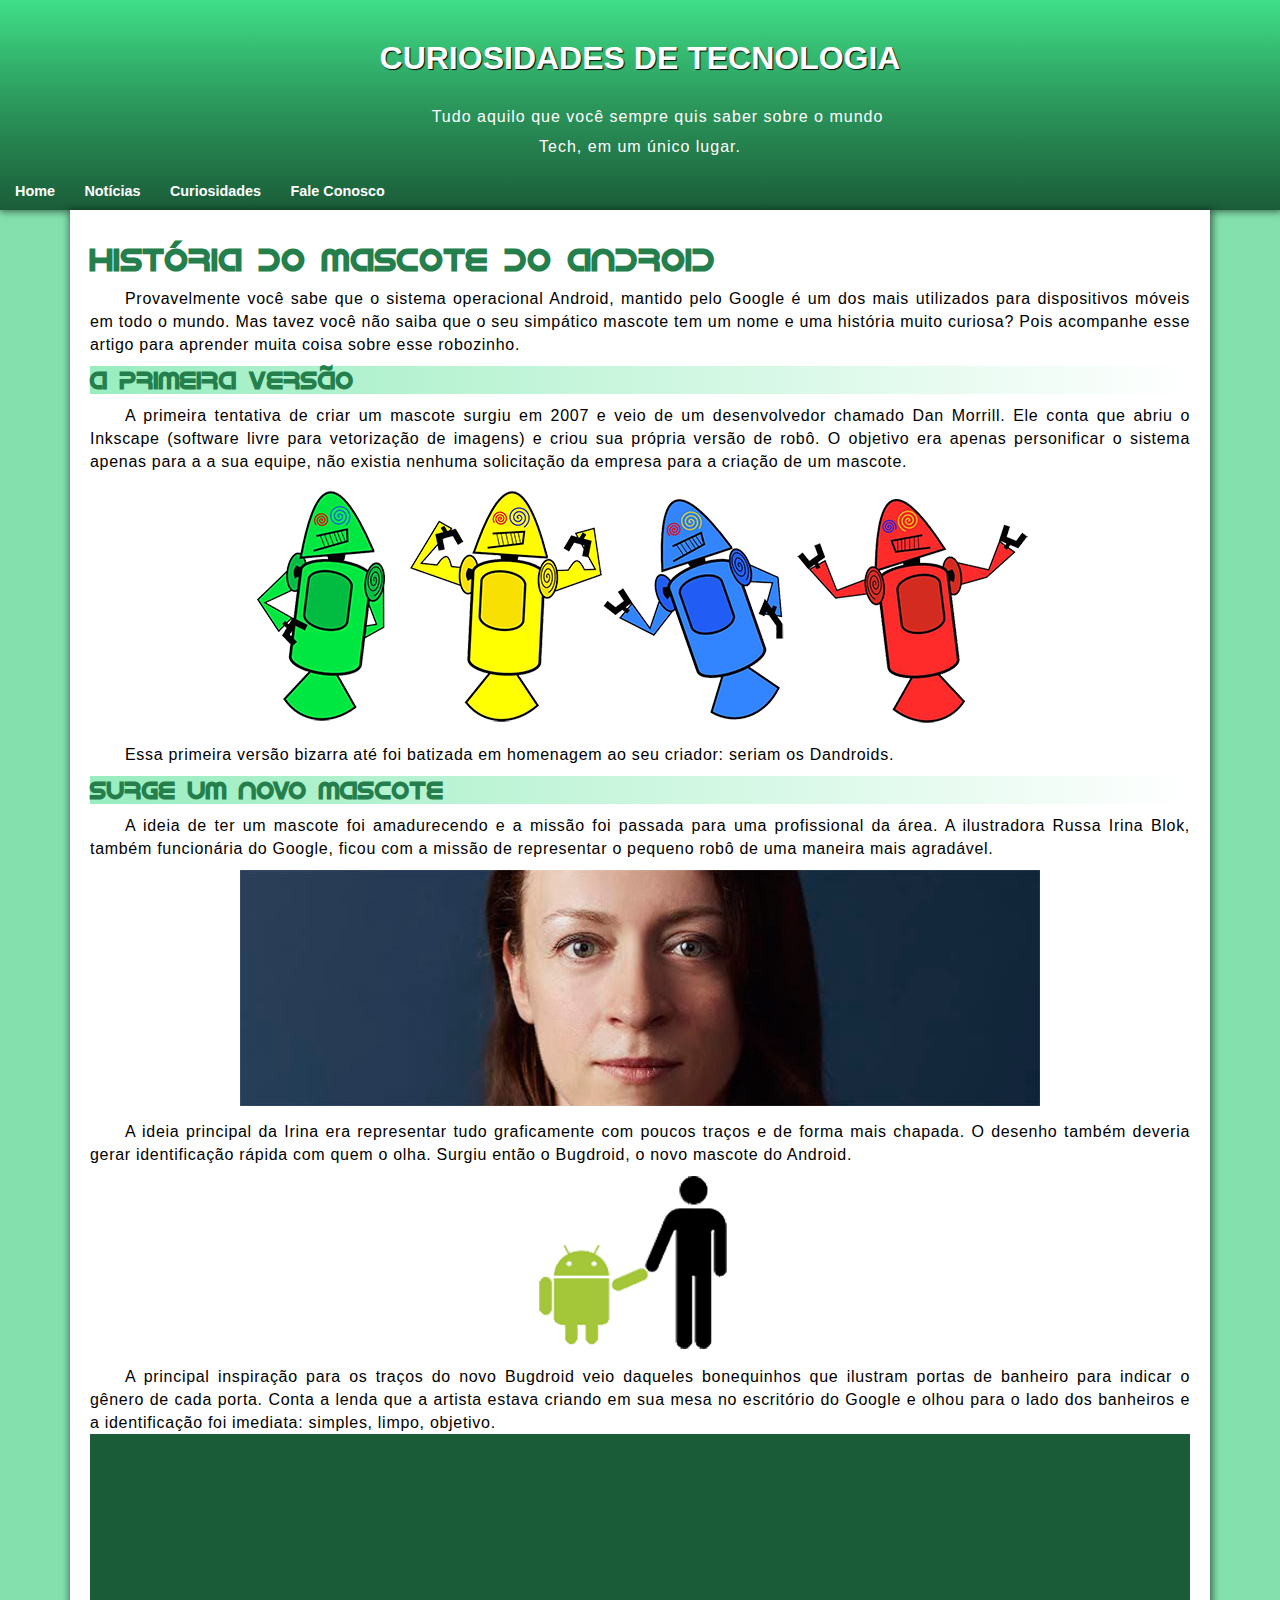
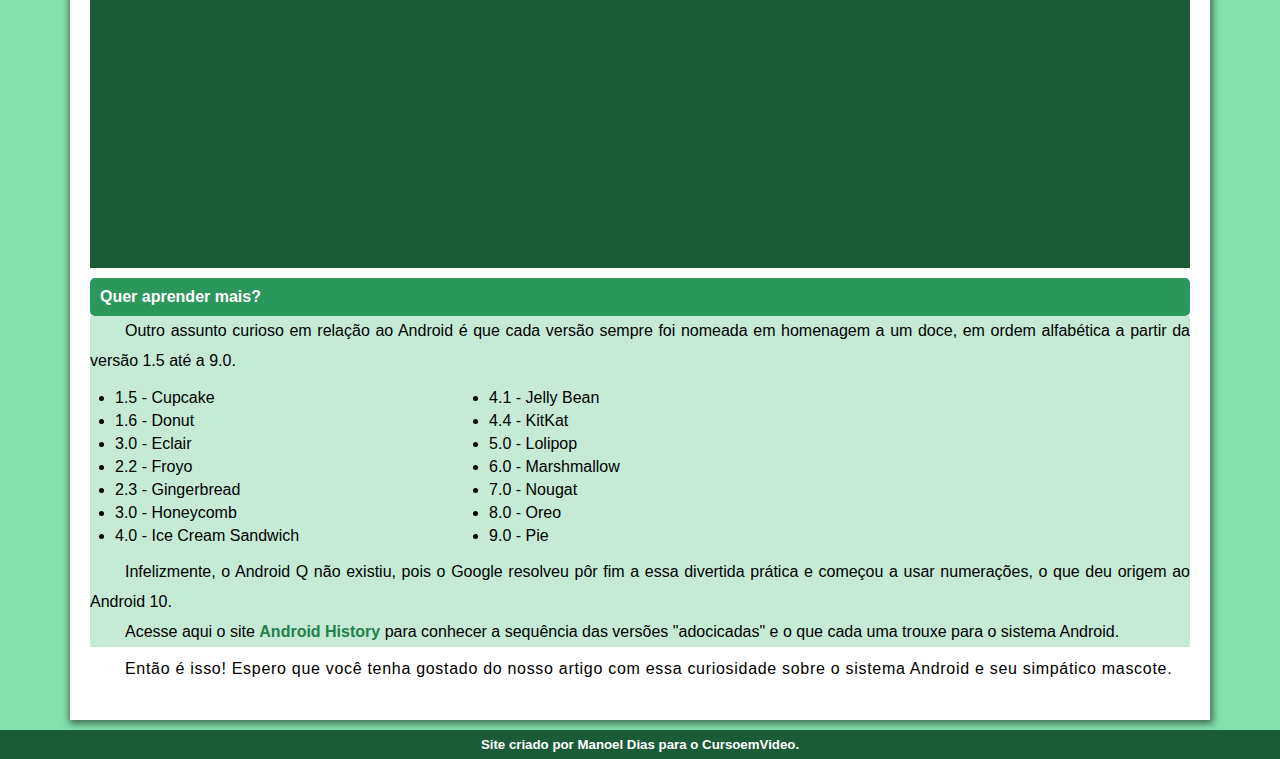
==== index.html @ 593f8a5b "alterei" ====
<!DOCTYPE html>
<html lang="en">
<head>
    <meta charset="UTF-8">
    <meta http-equiv="X-UA-Compatible" content="IE=edge">
    <meta name="viewport" content="width=device-width, initial-scale=1.0">
    <title>Como surgiu o mascote do Android</title>
    <link rel="shortcut icon" href="imagens/favicon.ico" type="image/x-icon">
    <style>
        @font-face {
            font-family: 'desafio';
            src: url(fontes/idroid.otf);
        }
        * {
            padding: 0S;
            margin: 0;
        }
        body {
            background-color: #84E1AD;
            font-family: Arial, Helvetica, sans-serif;
            
            

        }
        header {
            background-image: linear-gradient( 180deg,#3fde87, #2B975B, #1A5C38);
            color: white;
            padding: 40px 0px;
            box-shadow: 1px 1px 7px 1px rgba(0, 0, 0, 0.505);
        }
        div#titulos {
            text-align: center;
            margin-bottom: 20px;
        }
        div#titulos > h1{
            font-family: sans-serif;
            text-shadow: 1px 1px 1px black;
        }
        div#titulos > p {
            margin-top: 25px;
            letter-spacing: 1px;
            
        }
        nav{
            margin-bottom: -30px;
        }
        nav > a {
            text-decoration: none;
            color: white;
            margin-left: 5px;
            
            font-weight: bold;
            font-size: 0.9em;
            padding: 10px;
            
        }
        nav > a:hover {
            background-color: #3fde875f;
            transition: 1.5s;
            
            border-radius: 5px;
        }
        main{
            background-color: white;
            margin: 0px 70px;
            padding: 30px 20px 30px 20px;
            text-align: justify;
            box-shadow: 1px 2px 7px 2px rgba(0, 0, 0, 0.505);
            overflow: hidden;
            
        }
        main > h1 {
            font-family: 'desafio';
            color: #247f4d;
            margin-bottom: 10px;
            
        }
        
        main > p {
            text-indent: 35px;
            letter-spacing: 0.7px;
            line-height: 23px;
        }

        h2 {
            font-family: 'desafio';
            margin: 10px 0px;
            color: #247f4d;
            background-image: linear-gradient(to right, #3fde8788, white);
        }
        div#img1 {
            overflow: hidden;
            text-align: center;
            
        }
        div#img2 {
            overflow: hidden;
            margin: 10px 0px;
            text-align: center;
        }
        div#img3 {
            text-align: center;
            margin: 10px 0pxs;

        }
        div#video {
            overflow: hidden;
            background-color: #1A5C38;
            padding: 15px 10px;
            text-align: center;
        }
        h4{
            background-color: #2B975B;
            margin: 10px 0px 0px 0px;
            padding: 10px;
            border-radius: 5px;

        }
        h4 > a{
            text-decoration: none;
            color: white;
        }
        div#lista {
            background-color: #C5EBD6;
            line-height: 23px;
            overflow: hidden;

            
        }
        div#lista > p > a{
            font-weight: bold;
            text-decoration: none;
            color: #247f4d;
            

        }
        div#itens{
            display: flex;
            margin: 10px -15px;
        }

        div > p {
            text-indent: 35px;
            line-height: 30px;
            
        }
        ul.lista2 {
            
            margin-left: 150px;
        }
        p.ultimo {
            margin: 10px 0px;
        }
        footer {
            background-color: #1A5C38;
            color: white;
            padding: 7px;
            text-align: center;
            margin: 10px 0px 0px 0px;
        }
        
    </style>
</head>
<body>
    <header>
        <div id="titulos">
        <h1>CURIOSIDADES DE TECNOLOGIA</h1>
        <p>Tudo aquilo que você sempre quis saber sobre o mundo <br> Tech, em um único lugar.</p>
        </div>
        <nav>
            <a href="#">Home</a>
            <a href="#">Notícias</a>
            <a href="#">Curiosidades</a>
            <a href="#">Fale Conosco</a>
        </nav>
    </header>
    <main>
        <h1>História do Mascote do Android</h1>

        <p>Provavelmente você sabe que o sistema operacional Android, mantido pelo Google é um dos mais utilizados para dispositivos móveis em todo o mundo. Mas tavez você não saiba que o seu simpático mascote tem um nome e uma história muito curiosa? Pois acompanhe esse artigo para aprender muita coisa sobre esse robozinho.</p>

        <h2>A primeira versão</h2>

        <p>A primeira tentativa de criar um mascote surgiu em 2007 e veio de um desenvolvedor chamado Dan Morrill. Ele conta que abriu o Inkscape (software livre para vetorização de imagens) e criou sua própria versão de robô. O objetivo era apenas personificar o sistema apenas para a a sua equipe, não existia nenhuma solicitação da empresa para a criação de um mascote.</p>
        
        <div id="img1">
            <picture>
                <source media="(max-width: 1050px )" srcset="imagens/dan-droids-pq.png" type="image/png">
            <img src="imagens/dan-droids.png" alt="foto android">
            </picture>
        </div>
        <p>Essa primeira versão bizarra até foi batizada em homenagem ao seu criador: seriam os Dandroids.</p>

        <h2>Surge um novo mascote</h2>

        <p>A ideia de ter um mascote foi amadurecendo e a missão foi passada para uma profissional da área. A ilustradora Russa Irina Blok, também funcionária do Google, ficou com a missão de representar o pequeno robô de uma maneira mais agradável.</p>
        <div id="img2">
        <picture>
            <source media="(max-width: 1050px )" srcset="imagens/irina-blok-pq.jpg" type="image/jpeg">
            <img src="imagens/irina-blok.jpg" alt="imagem de mulher">
        </picture>
        </div>
        <p>A ideia principal da Irina era representar tudo graficamente com poucos traços e de forma mais chapada. O desenho também deveria gerar identificação rápida com quem o olha. Surgiu então o Bugdroid, o novo mascote do Android.</p>
        <div id="img3">
        <img src="imagens/bugdroid.png" alt="Imagem do Android">
        </div>
        <p>A principal inspiração para os traços do novo Bugdroid veio daqueles bonequinhos que ilustram portas de banheiro para indicar o gênero de cada porta. Conta a lenda que a artista estava criando em sua mesa no escritório do Google e olhou para o lado dos banheiros e a identificação foi imediata: simples, limpo, objetivo.</p>
        <div id="video">
        <iframe width="700" height="400" src="https://www.youtube.com/embed/l2UDgpLz20M" title="YouTube video player" frameborder="0" allow="accelerometer; autoplay; clipboard-write; encrypted-media; gyroscope; picture-in-picture" allowfullscreen></iframe>
        </div>
        <h4><a href="#">Quer aprender mais? </a></h4>
        <div id="lista">
            <p>Outro assunto curioso em relação ao Android é que cada versão sempre foi nomeada em homenagem a um doce, em ordem alfabética a partir da versão 1.5 até a 9.0.</p>
            <div id="itens">
            <ul>
                    <li>1.5 - Cupcake</li>
                    <li>1.6 - Donut</li>
                    <li>3.0 - Eclair</li>
                    <li>2.2 - Froyo</li>
                    <li>2.3 - Gingerbread</li>
                    <li>3.0 - Honeycomb</li>
                    <li>4.0 - Ice Cream Sandwich</li>
            </ul>
            <ul class="lista2">
                    <li>4.1 - Jelly Bean</li>
                    <li>4.4 - KitKat</li>
                    <li>5.0 - Lolipop</li>
                    <li>6.0 - Marshmallow</li>
                    <li>7.0 - Nougat</li>
                    <li>8.0 - Oreo</li>
                    <li>9.0 - Pie</li>
            </ul>
            </div>
            <p>Infelizmente, o Android Q não existiu, pois o Google resolveu pôr fim a essa divertida prática e começou a usar numerações, o que deu origem ao Android 10.</p>
            <p>Acesse aqui o site <a href="#">Android History</a> para conhecer a sequência das versões "adocicadas" e o que cada uma trouxe para o sistema Android.</p>

        </div>
        <p class="ultimo">Então é isso! Espero que você tenha gostado do nosso artigo com essa curiosidade sobre o sistema Android e seu simpático mascote.</p>
    </main>
    <footer>
        <h5>Site criado por <strong>Manoel Dias</strong> para o <strong>CursoemVideo.</strong></h5>
    </footer>
    
</body>
</html>
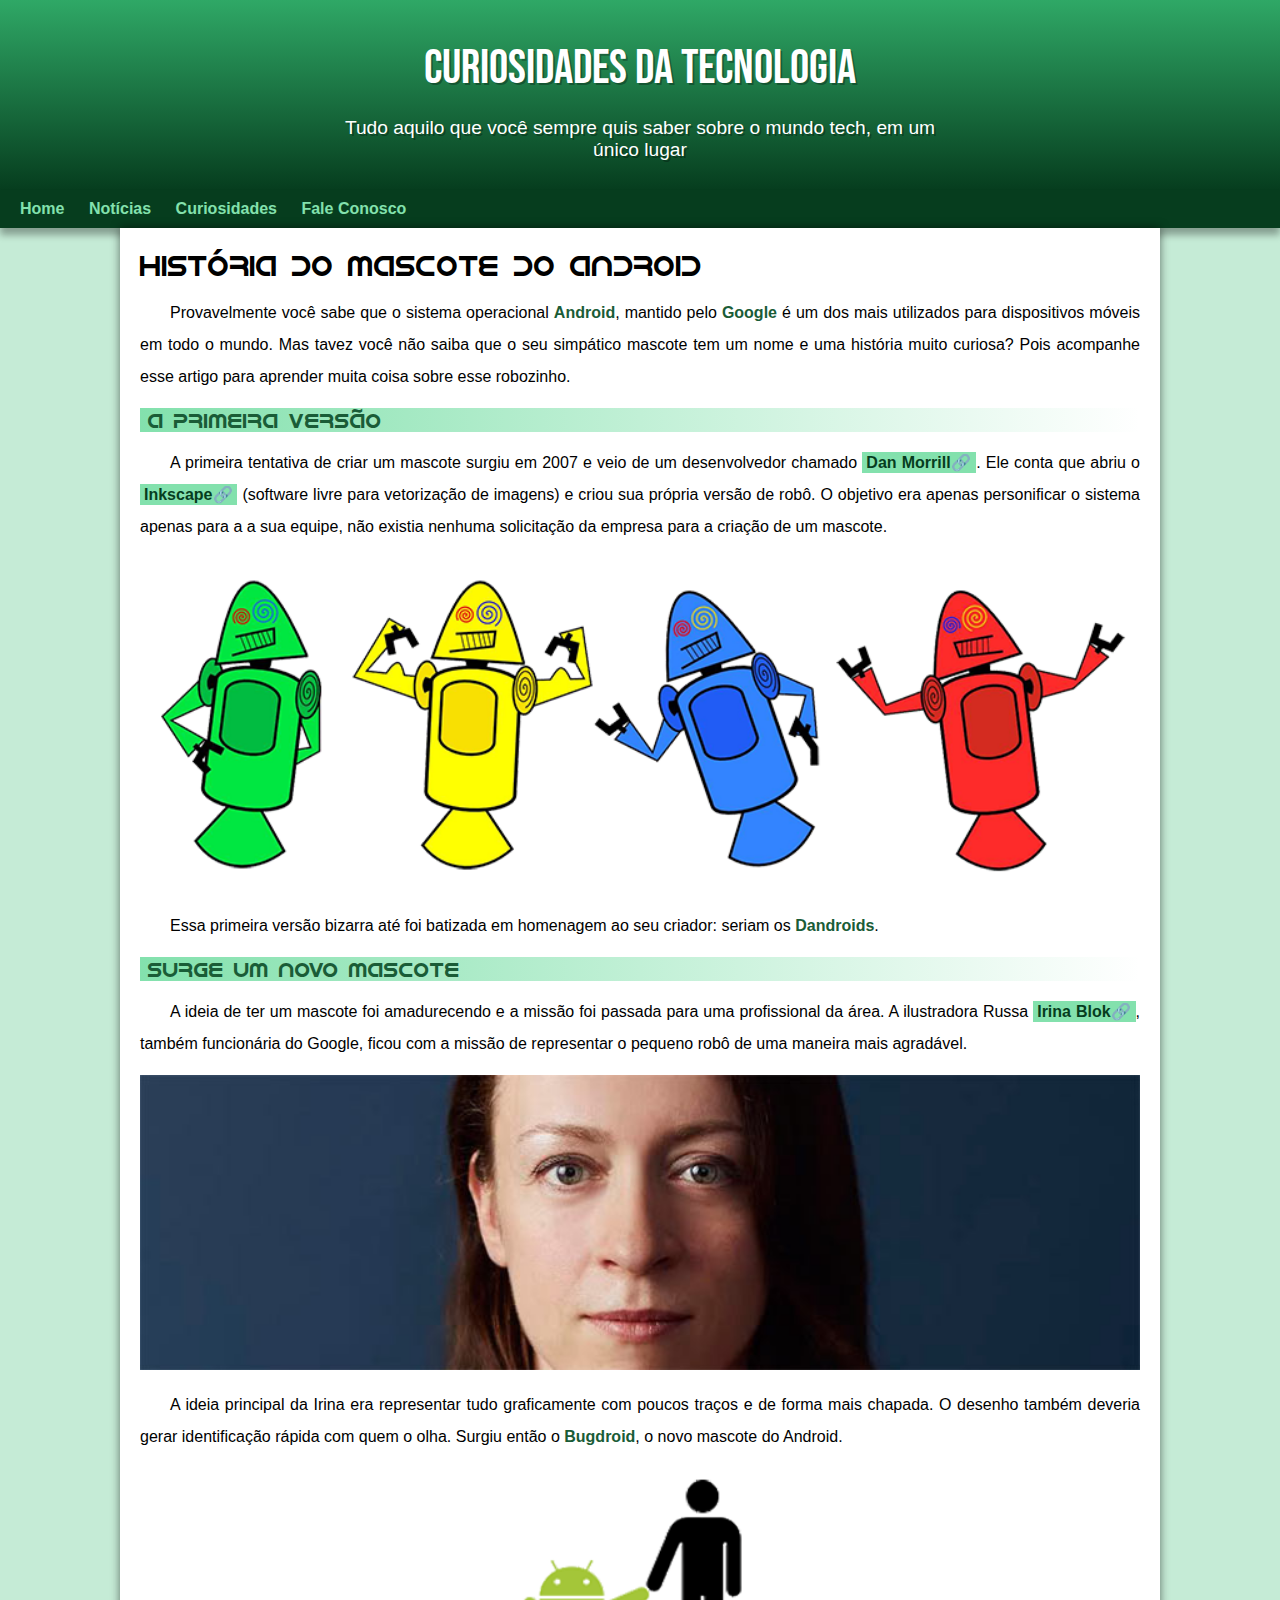
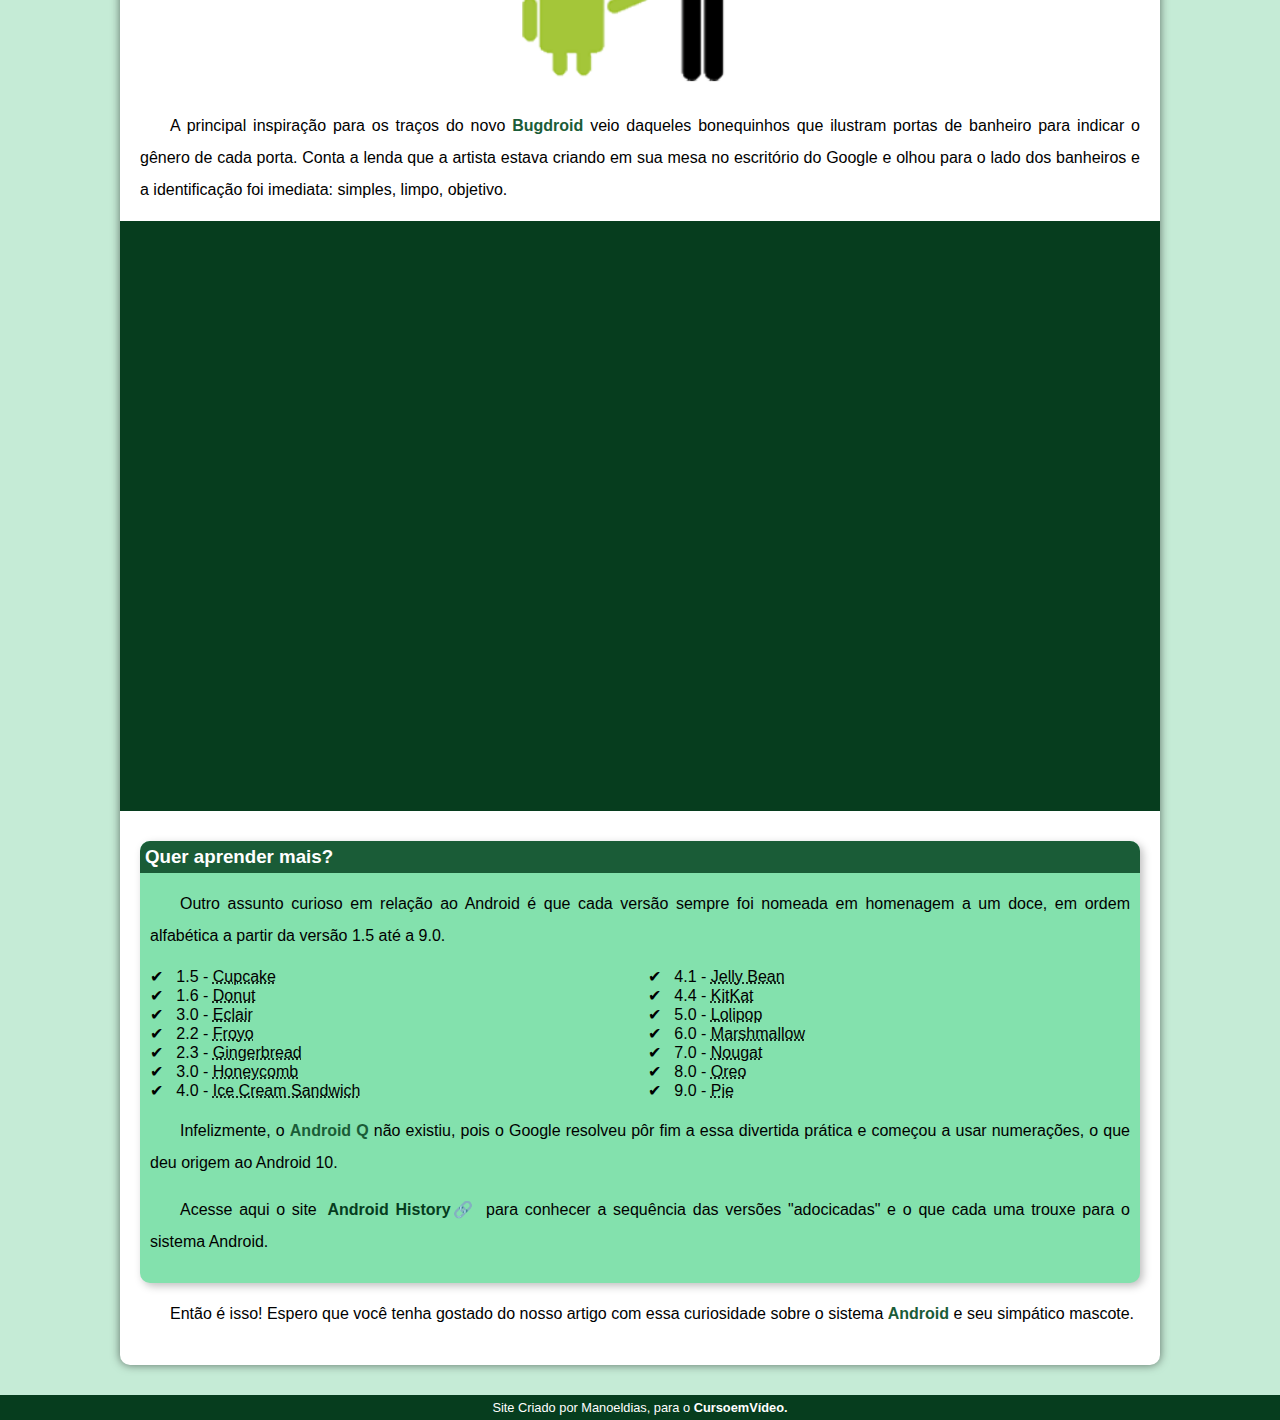
==== commit d1d696cc: "alterado" ====
--- a/index.html
+++ b/index.html
@@ -1,245 +1,174 @@
 <!DOCTYPE html>
-<html lang="en">
+<html lang="pt-br">
 <head>
     <meta charset="UTF-8">
     <meta http-equiv="X-UA-Compatible" content="IE=edge">
     <meta name="viewport" content="width=device-width, initial-scale=1.0">
-    <title>Como surgiu o mascote do Android</title>
+    <title>Como surgiu o mascote do Android?</title>
     <link rel="shortcut icon" href="imagens/favicon.ico" type="image/x-icon">
-    <style>
-        @font-face {
-            font-family: 'desafio';
-            src: url(fontes/idroid.otf);
-        }
-        * {
-            padding: 0S;
-            margin: 0;
-        }
-        body {
-            background-color: #84E1AD;
-            font-family: Arial, Helvetica, sans-serif;
-            
-            
-
-        }
-        header {
-            background-image: linear-gradient( 180deg,#3fde87, #2B975B, #1A5C38);
-            color: white;
-            padding: 40px 0px;
-            box-shadow: 1px 1px 7px 1px rgba(0, 0, 0, 0.505);
-        }
-        div#titulos {
-            text-align: center;
-            margin-bottom: 20px;
-        }
-        div#titulos > h1{
-            font-family: sans-serif;
-            text-shadow: 1px 1px 1px black;
-        }
-        div#titulos > p {
-            margin-top: 25px;
-            letter-spacing: 1px;
-            
-        }
-        nav{
-            margin-bottom: -30px;
-        }
-        nav > a {
-            text-decoration: none;
-            color: white;
-            margin-left: 5px;
-            
-            font-weight: bold;
-            font-size: 0.9em;
-            padding: 10px;
-            
-        }
-        nav > a:hover {
-            background-color: #3fde875f;
-            transition: 1.5s;
-            
-            border-radius: 5px;
-        }
-        main{
-            background-color: white;
-            margin: 0px 70px;
-            padding: 30px 20px 30px 20px;
-            text-align: justify;
-            box-shadow: 1px 2px 7px 2px rgba(0, 0, 0, 0.505);
-            overflow: hidden;
-            
-        }
-        main > h1 {
-            font-family: 'desafio';
-            color: #247f4d;
-            margin-bottom: 10px;
-            
-        }
-        
-        main > p {
-            text-indent: 35px;
-            letter-spacing: 0.7px;
-            line-height: 23px;
-        }
-
-        h2 {
-            font-family: 'desafio';
-            margin: 10px 0px;
-            color: #247f4d;
-            background-image: linear-gradient(to right, #3fde8788, white);
-        }
-        div#img1 {
-            overflow: hidden;
-            text-align: center;
-            
-        }
-        div#img2 {
-            overflow: hidden;
-            margin: 10px 0px;
-            text-align: center;
-        }
-        div#img3 {
-            text-align: center;
-            margin: 10px 0pxs;
-
-        }
-        div#video {
-            overflow: hidden;
-            background-color: #1A5C38;
-            padding: 15px 10px;
-            text-align: center;
-        }
-        h4{
-            background-color: #2B975B;
-            margin: 10px 0px 0px 0px;
-            padding: 10px;
-            border-radius: 5px;
-
-        }
-        h4 > a{
-            text-decoration: none;
-            color: white;
-        }
-        div#lista {
-            background-color: #C5EBD6;
-            line-height: 23px;
-            overflow: hidden;
-
-            
-        }
-        div#lista > p > a{
-            font-weight: bold;
-            text-decoration: none;
-            color: #247f4d;
-            
-
-        }
-        div#itens{
-            display: flex;
-            margin: 10px -15px;
-        }
-
-        div > p {
-            text-indent: 35px;
-            line-height: 30px;
-            
-        }
-        ul.lista2 {
-            
-            margin-left: 150px;
-        }
-        p.ultimo {
-            margin: 10px 0px;
-        }
-        footer {
-            background-color: #1A5C38;
-            color: white;
-            padding: 7px;
-            text-align: center;
-            margin: 10px 0px 0px 0px;
-        }
-        
-    </style>
+    <link rel="stylesheet" href="style/style.css">
 </head>
 <body>
     <header>
-        <div id="titulos">
-        <h1>CURIOSIDADES DE TECNOLOGIA</h1>
-        <p>Tudo aquilo que você sempre quis saber sobre o mundo <br> Tech, em um único lugar.</p>
-        </div>
-        <nav>
-            <a href="#">Home</a>
-            <a href="#">Notícias</a>
-            <a href="#">Curiosidades</a>
-            <a href="#">Fale Conosco</a>
-        </nav>
+        <h1>Curiosidades da Tecnologia</h1>
+        <p>Tudo aquilo que você sempre quis saber sobre o mundo tech, em um único lugar</p>
     </header>
+    <nav>
+        <a href="#">Home</a>
+        <a href="#">Notícias</a>
+        <a href="#">Curiosidades</a>
+        <a href="#">Fale Conosco</a>
+    </nav>
     <main>
-        <h1>História do Mascote do Android</h1>
+        <article>
 
-        <p>Provavelmente você sabe que o sistema operacional Android, mantido pelo Google é um dos mais utilizados para dispositivos móveis em todo o mundo. Mas tavez você não saiba que o seu simpático mascote tem um nome e uma história muito curiosa? Pois acompanhe esse artigo para aprender muita coisa sobre esse robozinho.</p>
+            <h1>
+                História do Mascote do Android
+            </h1>
 
-        <h2>A primeira versão</h2>
+            <p>
+                Provavelmente você sabe que o sistema operacional <strong>Android</strong>, mantido pelo <strong>Google</strong> é um dos mais utilizados para dispositivos móveis em todo o mundo. Mas tavez você não saiba que o seu simpático mascote tem um nome e uma história muito curiosa? Pois acompanhe esse artigo para aprender muita coisa sobre esse robozinho.
+            </p>
 
-        <p>A primeira tentativa de criar um mascote surgiu em 2007 e veio de um desenvolvedor chamado Dan Morrill. Ele conta que abriu o Inkscape (software livre para vetorização de imagens) e criou sua própria versão de robô. O objetivo era apenas personificar o sistema apenas para a a sua equipe, não existia nenhuma solicitação da empresa para a criação de um mascote.</p>
-        
-        <div id="img1">
+            <h2>A primeira versão</h2>
+
+            <p>
+                A primeira tentativa de criar um mascote surgiu em 2007 e veio de um desenvolvedor chamado <a href="https://androidcommunity.com/dan-morrill-shows-us-the-android-mascot-that-almost-was-20130103/" target="_blank" class="externo">Dan Morrill</a>. Ele conta que abriu o <a href="https://inkscape.org/pt-br/" target="_blank" class="externo">Inkscape</a> (software livre para vetorização de imagens) e criou sua própria versão de robô. O objetivo era apenas personificar o sistema apenas para a a sua equipe, não existia nenhuma solicitação da empresa para a criação de um mascote.
+            </p>
+
             <picture>
-                <source media="(max-width: 1050px )" srcset="imagens/dan-droids-pq.png" type="image/png">
-            <img src="imagens/dan-droids.png" alt="foto android">
+                <source media="(max-width: 670px)" srcset="imagens/dan-droids-pq.png">
+                <img src="imagens/dan-droids.png" alt="Primeiro mascote do Android">
             </picture>
-        </div>
-        <p>Essa primeira versão bizarra até foi batizada em homenagem ao seu criador: seriam os Dandroids.</p>
 
-        <h2>Surge um novo mascote</h2>
+            <p>
+                Essa primeira versão bizarra até foi batizada em homenagem ao seu criador: seriam os <strong>Dandroids</strong>.
+            </p>
 
-        <p>A ideia de ter um mascote foi amadurecendo e a missão foi passada para uma profissional da área. A ilustradora Russa Irina Blok, também funcionária do Google, ficou com a missão de representar o pequeno robô de uma maneira mais agradável.</p>
-        <div id="img2">
-        <picture>
-            <source media="(max-width: 1050px )" srcset="imagens/irina-blok-pq.jpg" type="image/jpeg">
-            <img src="imagens/irina-blok.jpg" alt="imagem de mulher">
-        </picture>
-        </div>
-        <p>A ideia principal da Irina era representar tudo graficamente com poucos traços e de forma mais chapada. O desenho também deveria gerar identificação rápida com quem o olha. Surgiu então o Bugdroid, o novo mascote do Android.</p>
-        <div id="img3">
-        <img src="imagens/bugdroid.png" alt="Imagem do Android">
-        </div>
-        <p>A principal inspiração para os traços do novo Bugdroid veio daqueles bonequinhos que ilustram portas de banheiro para indicar o gênero de cada porta. Conta a lenda que a artista estava criando em sua mesa no escritório do Google e olhou para o lado dos banheiros e a identificação foi imediata: simples, limpo, objetivo.</p>
-        <div id="video">
-        <iframe width="700" height="400" src="https://www.youtube.com/embed/l2UDgpLz20M" title="YouTube video player" frameborder="0" allow="accelerometer; autoplay; clipboard-write; encrypted-media; gyroscope; picture-in-picture" allowfullscreen></iframe>
-        </div>
-        <h4><a href="#">Quer aprender mais? </a></h4>
-        <div id="lista">
-            <p>Outro assunto curioso em relação ao Android é que cada versão sempre foi nomeada em homenagem a um doce, em ordem alfabética a partir da versão 1.5 até a 9.0.</p>
-            <div id="itens">
-            <ul>
-                    <li>1.5 - Cupcake</li>
-                    <li>1.6 - Donut</li>
-                    <li>3.0 - Eclair</li>
-                    <li>2.2 - Froyo</li>
-                    <li>2.3 - Gingerbread</li>
-                    <li>3.0 - Honeycomb</li>
-                    <li>4.0 - Ice Cream Sandwich</li>
-            </ul>
-            <ul class="lista2">
-                    <li>4.1 - Jelly Bean</li>
-                    <li>4.4 - KitKat</li>
-                    <li>5.0 - Lolipop</li>
-                    <li>6.0 - Marshmallow</li>
-                    <li>7.0 - Nougat</li>
-                    <li>8.0 - Oreo</li>
-                    <li>9.0 - Pie</li>
-            </ul>
+            <h2>
+                Surge um novo mascote
+            </h2>
+
+            <p>
+                A ideia de ter um mascote foi amadurecendo e a missão foi passada para uma profissional da área. A ilustradora Russa <a href="https://www.irinablok.com/android" target="_blank" class="externo">Irina Blok</a>, também funcionária do <stronge>Google</stronge>, ficou com a missão de representar o pequeno robô de uma maneira mais agradável.
+            </p>
+
+            <picture>
+                <source media="(max-width: 670px)" srcset="imagens/irina-blok-pq.jpg">
+                <img src="imagens/irina-blok.jpg" alt="Irina Blok, Criadora do Bugdroid">
+            </picture>
+
+            <p>
+                A ideia principal da Irina era representar tudo graficamente com poucos traços e de forma mais chapada. O desenho também deveria gerar identificação rápida com quem o olha. Surgiu então o <strong>Bugdroid</strong>, o novo mascote do Android.
+            </p>
+
+            <img src="imagens/bugdroid.png" class="pequena">
+
+            <p>
+                A principal inspiração para os traços do novo <strong>Bugdroid</strong> veio daqueles bonequinhos que ilustram portas de banheiro para indicar o gênero de cada porta. Conta a lenda que a artista estava criando em sua mesa no escritório do <stronge>Google</stronge> e olhou para o lado dos banheiros e a identificação foi imediata: simples, limpo, objetivo.
+            </p>
+
+            <div class="video">
+                <iframe width="560" height="315" src="https://www.youtube.com/embed/l2UDgpLz20M" title="YouTube video player" frameborder="0" allow="accelerometer; autoplay; clipboard-write; encrypted-media; gyroscope; picture-in-picture" allowfullscreen></iframe>
             </div>
-            <p>Infelizmente, o Android Q não existiu, pois o Google resolveu pôr fim a essa divertida prática e começou a usar numerações, o que deu origem ao Android 10.</p>
-            <p>Acesse aqui o site <a href="#">Android History</a> para conhecer a sequência das versões "adocicadas" e o que cada uma trouxe para o sistema Android.</p>
+            
+            <aside>
 
-        </div>
-        <p class="ultimo">Então é isso! Espero que você tenha gostado do nosso artigo com essa curiosidade sobre o sistema Android e seu simpático mascote.</p>
+                <h3>
+                    Quer aprender mais?
+                </h3>
+
+                <p>
+                    Outro assunto curioso em relação ao Android é que cada versão sempre foi nomeada em homenagem a um doce, em ordem alfabética a partir da versão 1.5 até a 9.0.
+                </p>
+
+                <ul>
+                    <li>
+                        1.5 - <abbr title="Bolo de Copo">Cupcake</abbr>
+                    </li>
+                    
+                    <li>
+                        1.6 - <abbr title="Rosquinha">Donut</abbr>
+                    </li>
+
+                    <li>
+                        3.0 - <abbr title="Bomba">Eclair</abbr>
+                    </li>
+
+                    <li>
+                        2.2 - <abbr title="Iogurte Congelado">Froyo</abbr>
+                    </li>
+
+                    <li>
+                        2.3 - <abbr title="Biscoito de Gengibre">Gingerbread</abbr>
+                    </li>
+
+                    <li>
+                        3.0 - <abbr title="Favo de Mel">Honeycomb</abbr>
+                    </li>
+
+                    <li>
+                        4.0 - <abbr title="Sanduíche de Sorvete">Ice Cream Sandwich</abbr>
+                    </li>
+
+                    <li>
+                        4.1 - <abbr title="Jujuba">Jelly Bean</abbr>
+                    </li>
+
+                    <li>
+                        4.4 - <abbr title="KitKat">KitKat</abbr>
+                    </li>
+
+                    <li>
+                        5.0 - <abbr title="Pirulito">Lolipop</abbr>
+                    </li>
+
+                    <li>
+                        6.0 - <abbr title="Marshmallow">Marshmallow</abbr>
+                    </li>
+
+                    <li>
+                        7.0 - <abbr title="Torone">Nougat</abbr>
+                    </li>
+
+                    <li>
+                        8.0 - <abbr title="Oreo">Oreo</abbr>
+                    </li>
+
+                    <li>
+                        9.0 - <abbr title="Torta">Pie</abbr>
+                    </li>
+
+                </ul>
+
+                <p>
+                    Infelizmente, o <strong>Android Q</strong> não existiu, pois o <stronge>Google</stronge> resolveu pôr fim a essa divertida prática e começou a usar numerações, o que deu origem ao Android 10.
+                </p>
+
+                <p>
+                    Acesse aqui o site <a href="https://www.android.com/intl/en_uk/history/" target="_blank" class="externo">Android History</a> para conhecer a sequência das versões "adocicadas" e o que cada uma trouxe para o sistema Android.
+
+                </p>
+            </aside>
+           
+
+            <p>
+                Então é isso! Espero que você tenha gostado do nosso artigo com essa curiosidade sobre o sistema <strong>Android</strong> e seu simpático mascote.
+
+            </p>
+        </article>
+
     </main>
+
     <footer>
-        <h5>Site criado por <strong>Manoel Dias</strong> para o <strong>CursoemVideo.</strong></h5>
+
+        <p>
+            Site Criado por Manoeldias, para o <a href="https://www.youtube.com/c/CursoemV%C3%ADdeo" target="_blank">CursoemVídeo.</a> 
+
+        </p>
+
     </footer>
+
     
 </body>
 </html>--- a/style/style.css
+++ b/style/style.css
@@ -0,0 +1,210 @@
+@charset "UTF-8";
+@import url('https://fonts.googleapis.com/css2?family=Bebas+Neue&family=Passions+Conflict&display=swap');
+/* font-family: 'Bebas Neue', cursive; */
+@font-face {
+    font-family: 'Android';
+    src: url(../fontes/idroid.otf);
+    font-weight: normal;
+}
+
+
+:root {
+    --cor0: #c5ebd6;
+    --cor1: #83e1ad;
+    --cor2: #3ddc83;
+    --cor3: #2fa866;
+    --cor4: #1a5c37;
+    --cor5: #063d1e;
+
+    --fonte-padrao: Arial, Verdana, Helvetica, sans-serif;
+    --fonte-destaque: "Bebas Neue", cursive;
+    --fonte-android: 'Android' , cursive;
+
+}
+* {
+    margin: 0px;
+    padding: 0px;
+}
+
+
+body{
+    background-color: var(--cor0);
+    font-family: var(--fonte-padrao);
+}
+
+a.externo::after {
+    content: '\1f517';
+
+}
+
+
+
+header {
+    background-image: linear-gradient(to bottom, var(--cor3), var(--cor5));
+    min-height: 150px;
+    text-align: center;
+    padding-top: 40px;
+}
+header > h1{
+    color: white;
+    font-family: var(--fonte-destaque);
+    margin-bottom: 20px;
+    font-weight: normal;
+    font-size: 3em;
+    text-shadow: 2px 2px 0px rgba(0, 0, 0, 0.293);
+}
+header > p {
+    font-family: var(--fonte-padrao);
+    font-size: 1.2em;
+    color: white;
+    max-width: 600px;
+    padding-right: 10px;
+    padding-left: 10px;
+    margin: auto;
+    
+    padding-bottom: 20px;
+    text-shadow: 2px 2px 0px rgba(0, 0, 0, 0.293);
+}
+
+nav {
+    background-color: var(--cor5);
+    padding: 10px;
+    padding-top: 10px;
+    box-shadow: 0px 7px 7px rgba(0, 0, 0, 0.322);
+    
+}
+
+nav > a {
+    color: var(--cor1);
+    padding: 10px;
+    border-radius: 5px;
+    text-decoration: none;
+    font-weight: bold;
+    transition: 1s;
+    
+    
+
+}
+
+nav > a:hover{
+    background-color: var(--cor3);
+    color: var(--cor5);
+    transition-duration: 0.5s;
+    
+
+}
+
+main {
+    background-color: white;
+    min-width: 300px;
+    max-width: 1000px;
+    margin: auto;
+    padding: 20px;
+    box-shadow: 0px 0px 10px rgba(0, 0, 0, 0.533);
+    margin-bottom: 30px;
+    border-bottom-left-radius: 10px;
+    border-bottom-right-radius: 10px;
+}
+
+
+main h1 {
+    font-family: var(--fonte-android);
+    font-weight: normal;
+    font-size: 1.8em;
+}
+main p {
+    margin: 15px 0px;
+    text-align: justify;
+    text-indent: 30px;
+    font-size: 1em;
+    line-height: 2em;
+}
+main strong {
+    color: var(--cor4);
+    font-weight: bold;
+}
+main a {
+    text-decoration: none;
+    font-weight: bold;
+    color: var(--cor5);
+    background-color: var(--cor1);
+    padding: 2px 4px;
+}
+main a:hover {
+    text-decoration: underline;
+    color: var(--cor3);
+}
+main h2 {
+    font-family: var(--fonte-android);
+    font-weight: normal;
+    color: var(--cor4);
+    font-size: 1.3em;
+    background-image: linear-gradient(to right, var(--cor1), transparent);
+    text-indent: 8px;
+}
+main img {
+    width: 100%;
+}
+main img.pequena {
+    max-width: 350px;
+    display: block;
+    margin: auto;
+}
+main div.video {
+    background-color: var(--cor5);
+    padding: 20px;
+    margin: 0px -20px 30px -20px;
+    padding-bottom: 57%;
+    position: relative;
+
+}
+div.video > iframe {
+    position: absolute;
+    top: 5%;
+    left: 5%;
+    width: 90%;
+    height: 90%;
+
+}
+aside {
+    background-color: var(--cor1);
+    border-radius: 10px;
+    padding: 10px;
+    box-shadow: 3px 3px 8px rgba(0, 0, 0, 0.255);
+
+}
+aside h3 {
+    background-color: var(--cor4);
+    color: white;
+    padding: 5px;
+    margin: -10px -10px 0px -10px;
+    border-radius: 10px 10px 0px 0px;
+}
+aside > ul {
+    list-style-type: "\2714\00a0\00a0";
+    list-style-position: inside;
+    columns: 2;
+    
+
+
+}
+
+footer {
+    background-color: var(--cor5);
+    color: white;
+    text-align: center;
+    font-size: 0.8em;
+    padding: 5px;
+
+
+}
+footer a {
+     color: white;
+     font-weight: bold;
+     text-decoration: none;
+}
+
+footer a:hover {
+    text-decoration: underline;
+    color: var(--cor1);
+}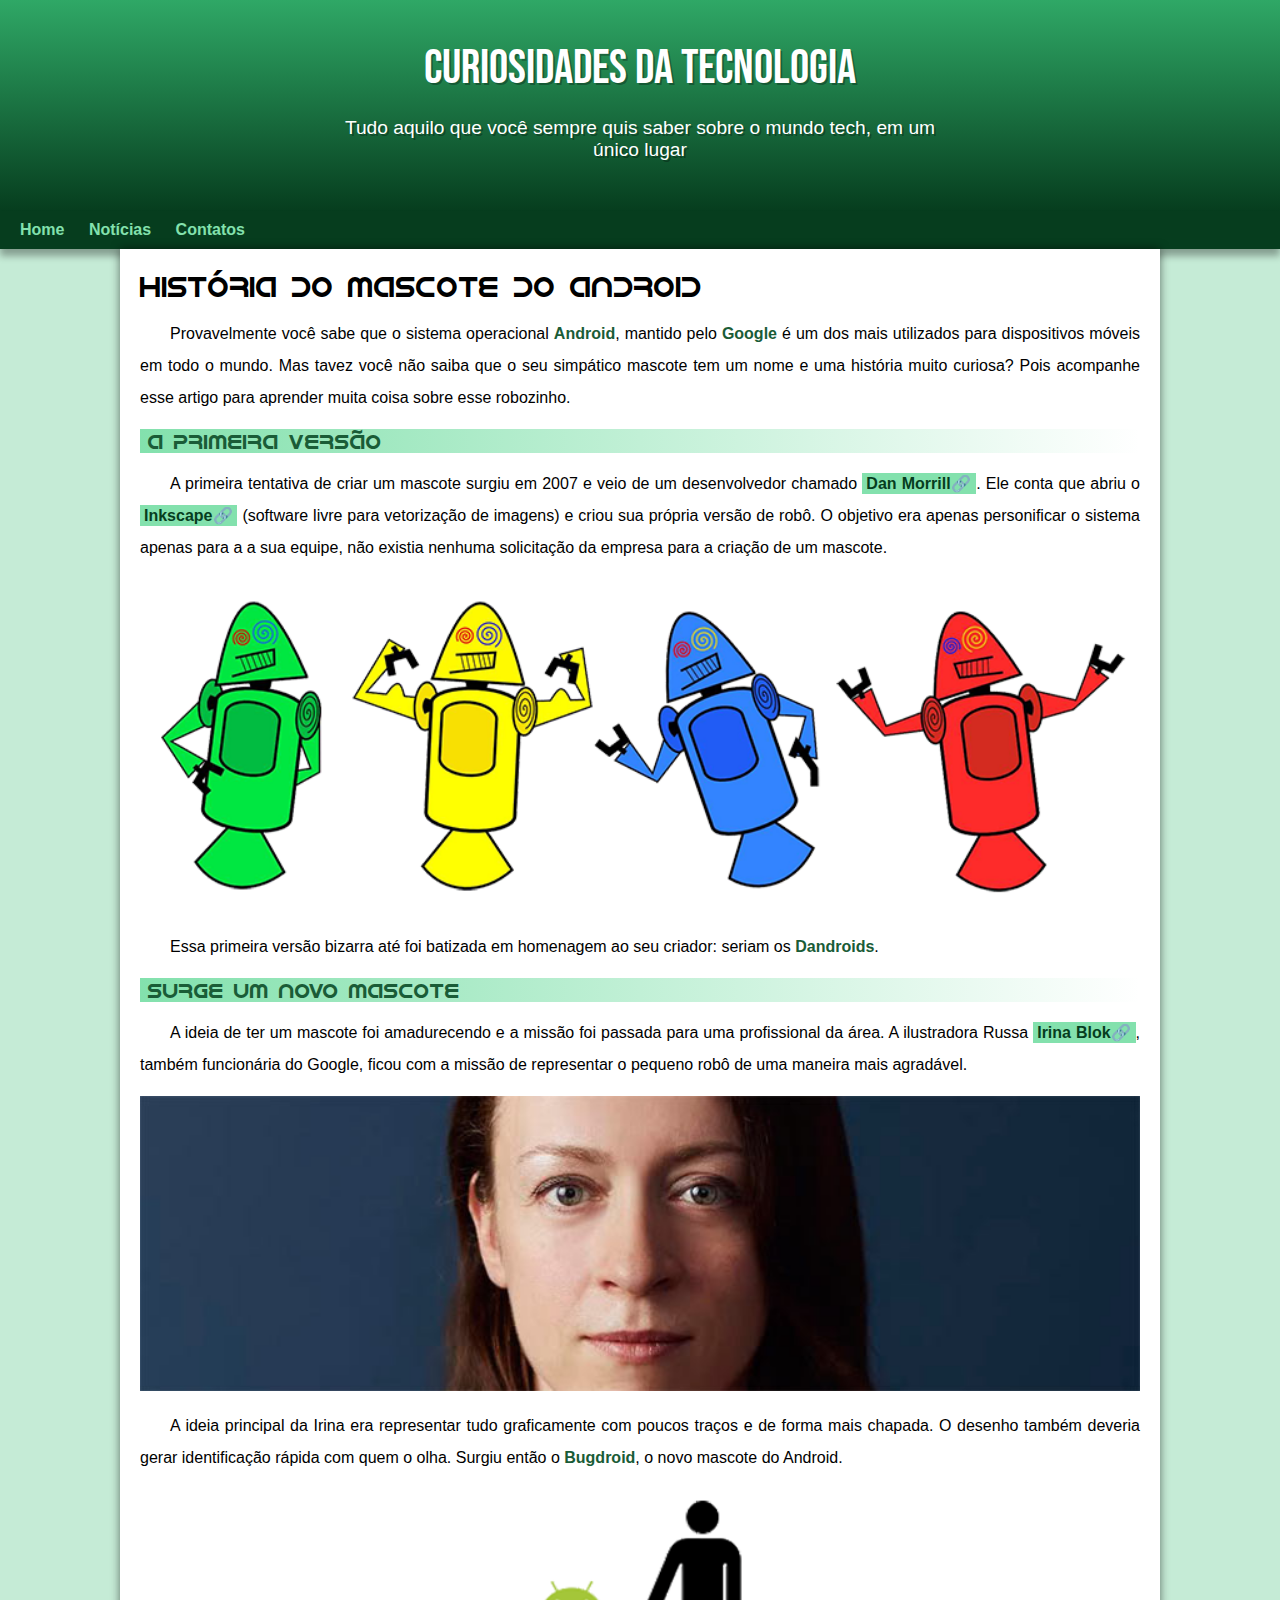
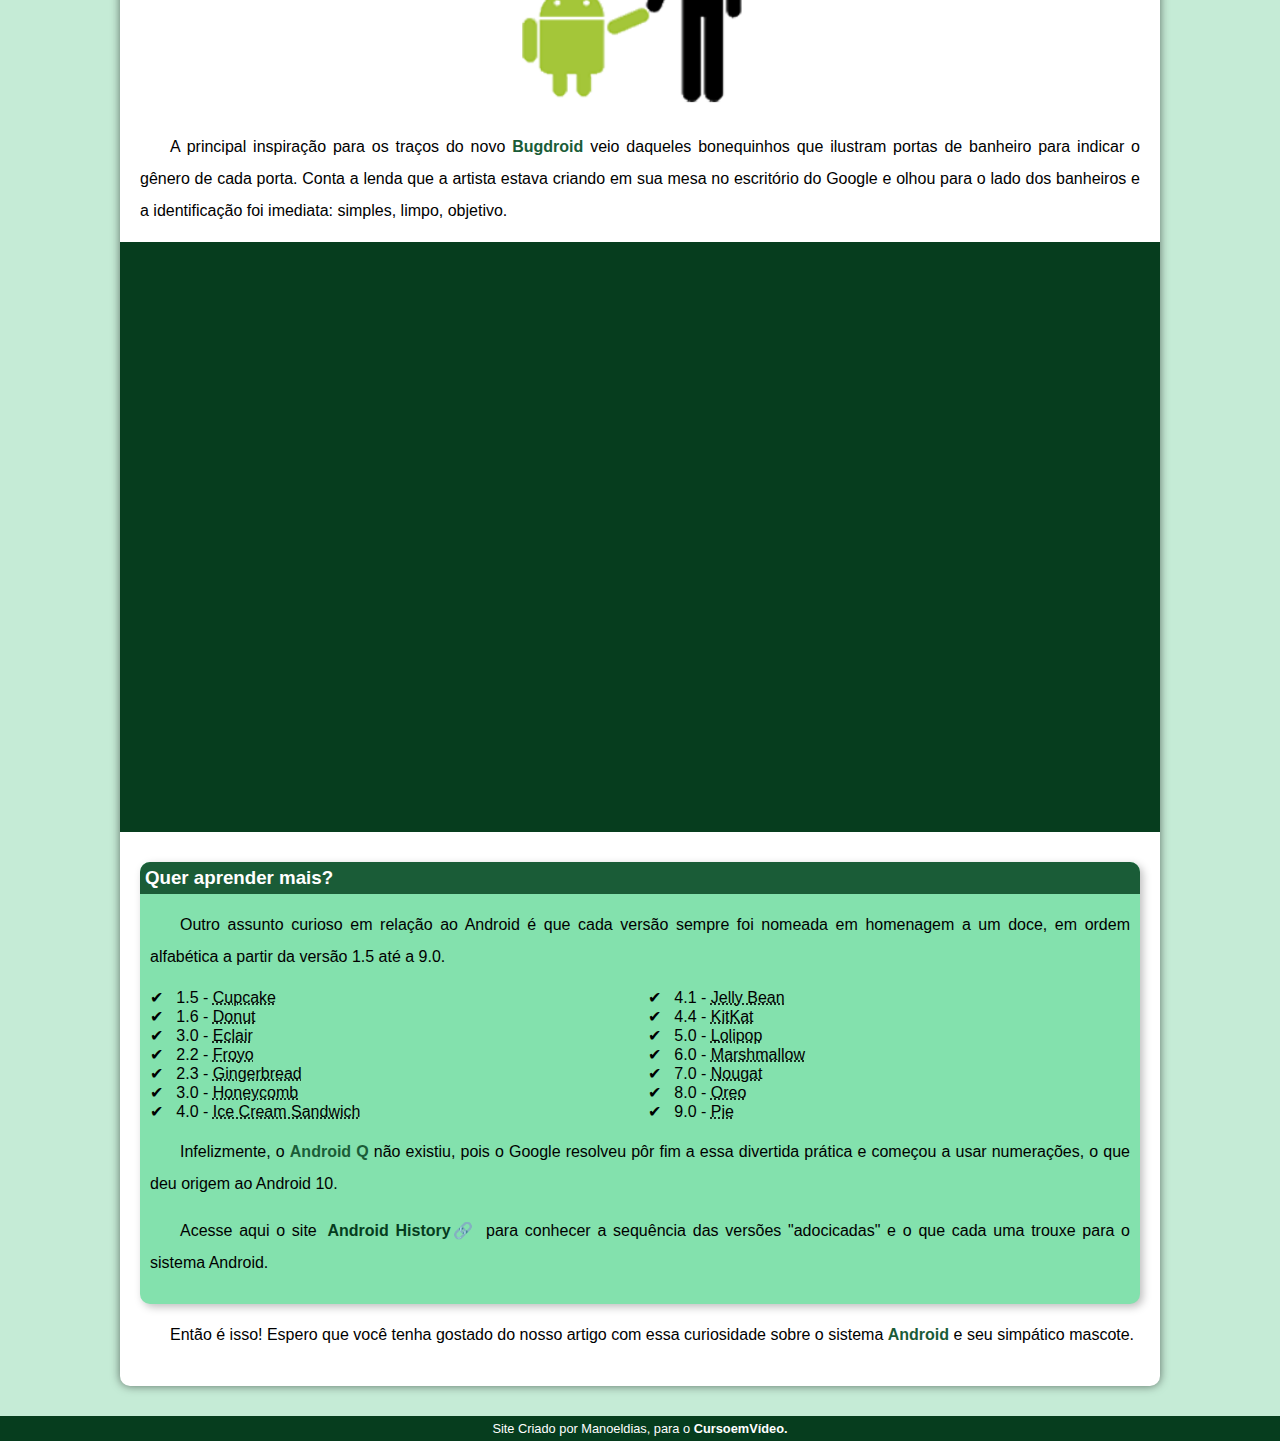
==== commit 7d199b5a: "Atualizado" ====
--- a/index.html
+++ b/index.html
@@ -16,8 +16,7 @@
     <nav>
         <a href="#">Home</a>
         <a href="#">Notícias</a>
-        <a href="#">Curiosidades</a>
-        <a href="#">Fale Conosco</a>
+        <a href="#">Contatos</a>
     </nav>
     <main>
         <article>
--- a/style/style.css
+++ b/style/style.css
@@ -62,7 +62,7 @@
     padding-left: 10px;
     margin: auto;
     
-    padding-bottom: 20px;
+    padding-bottom: 50px;
     text-shadow: 2px 2px 0px rgba(0, 0, 0, 0.293);
 }
 
